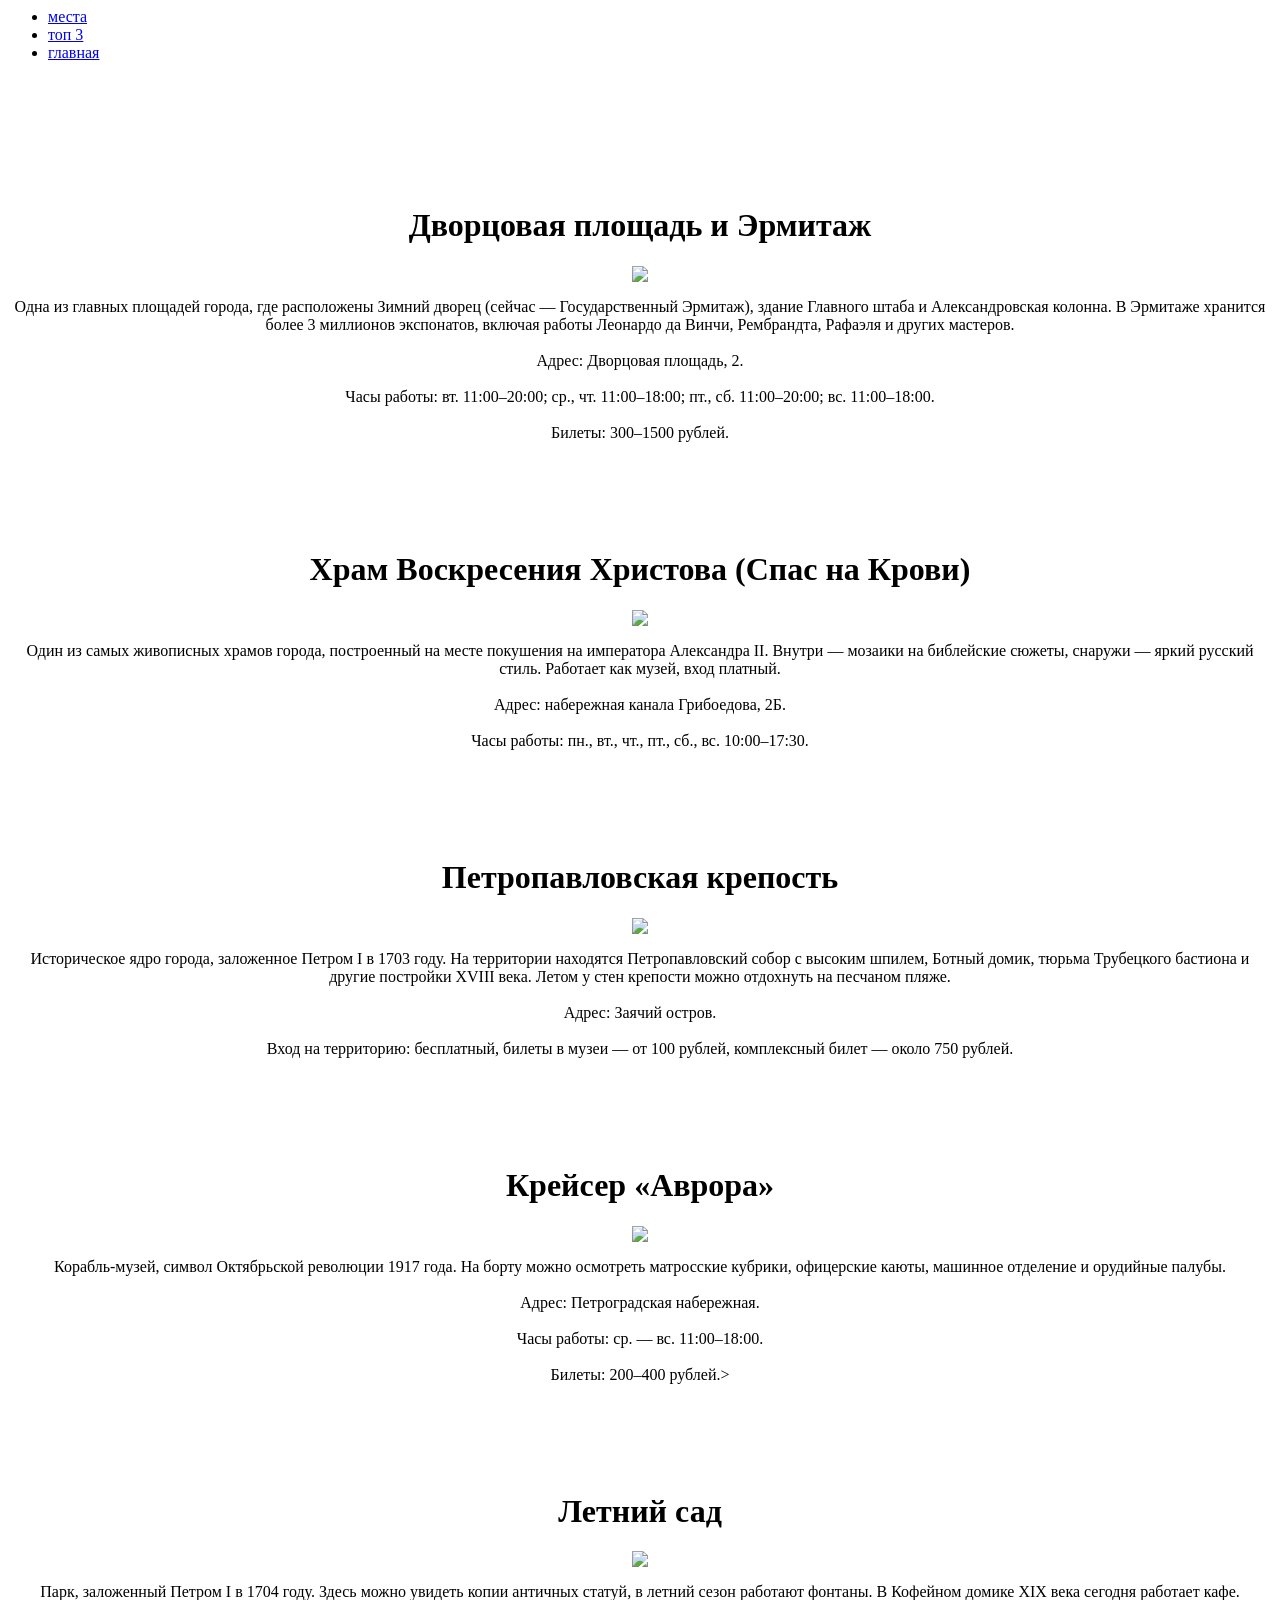
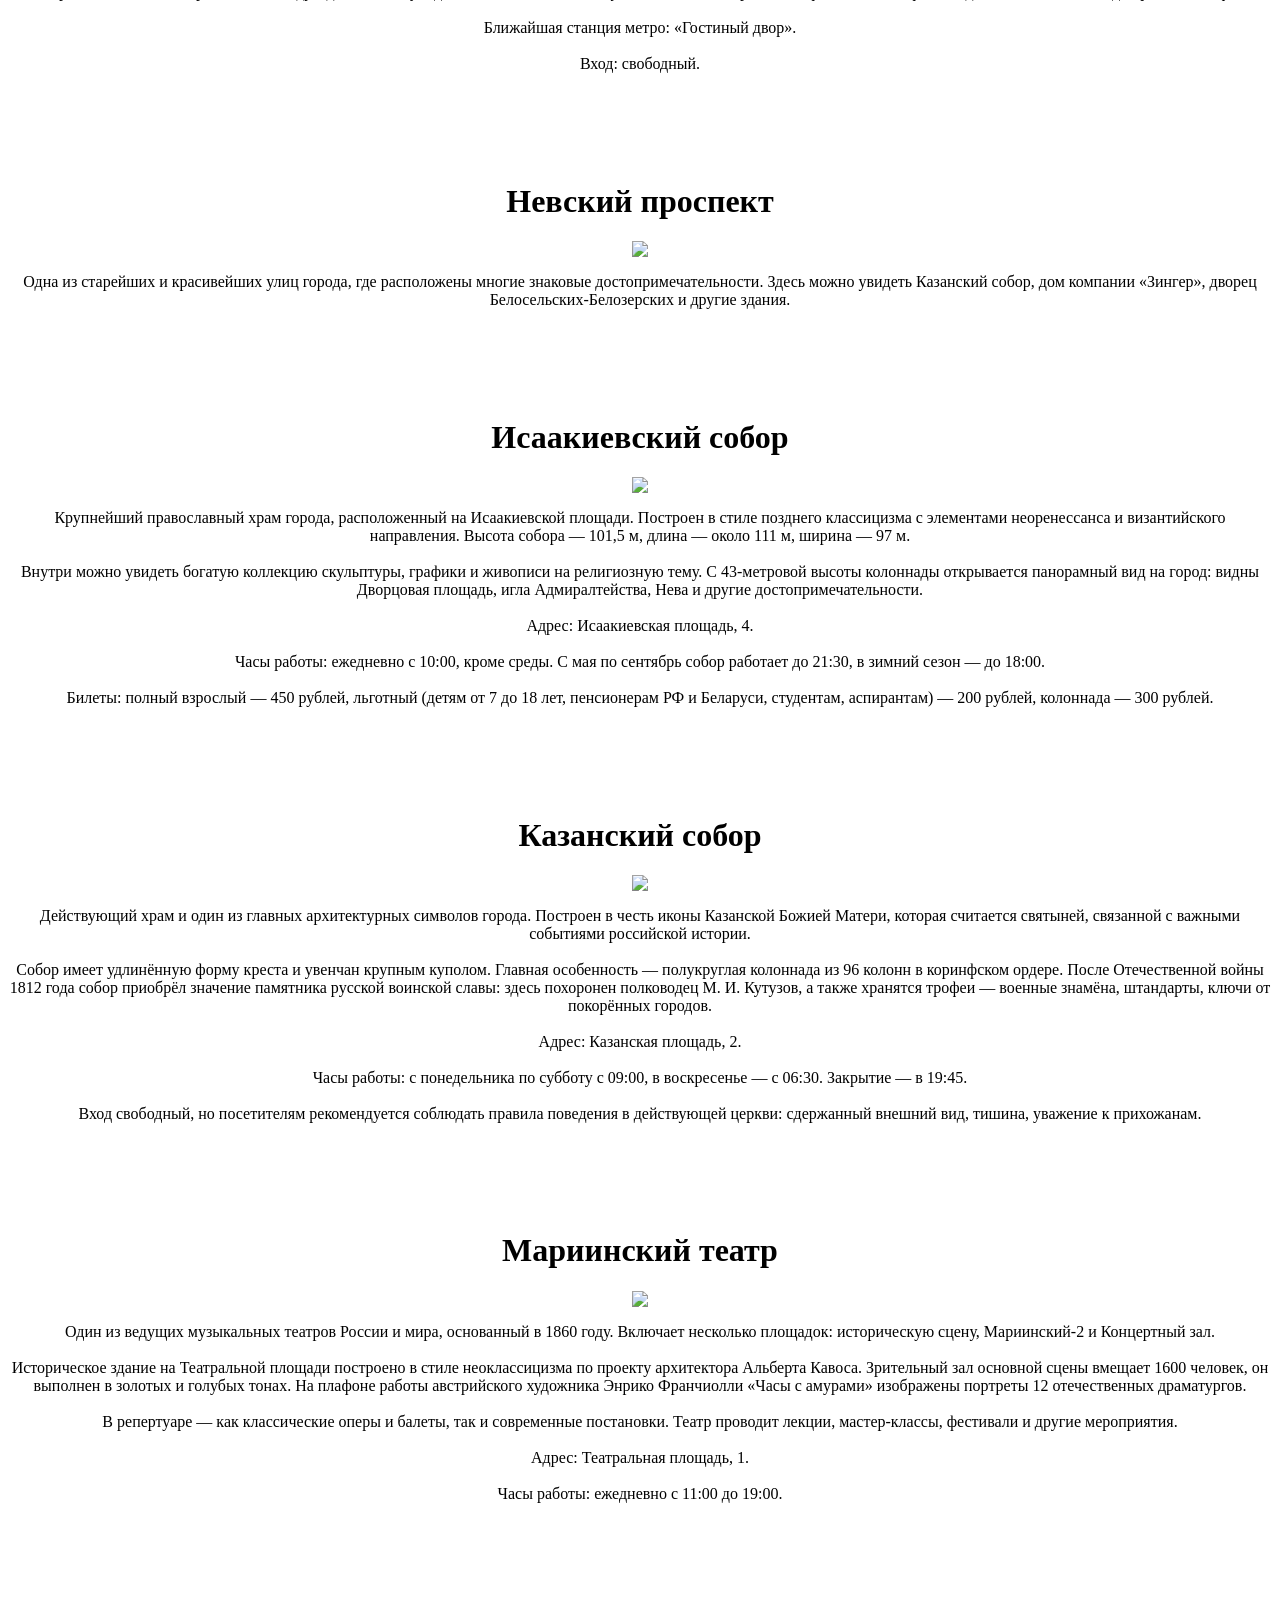
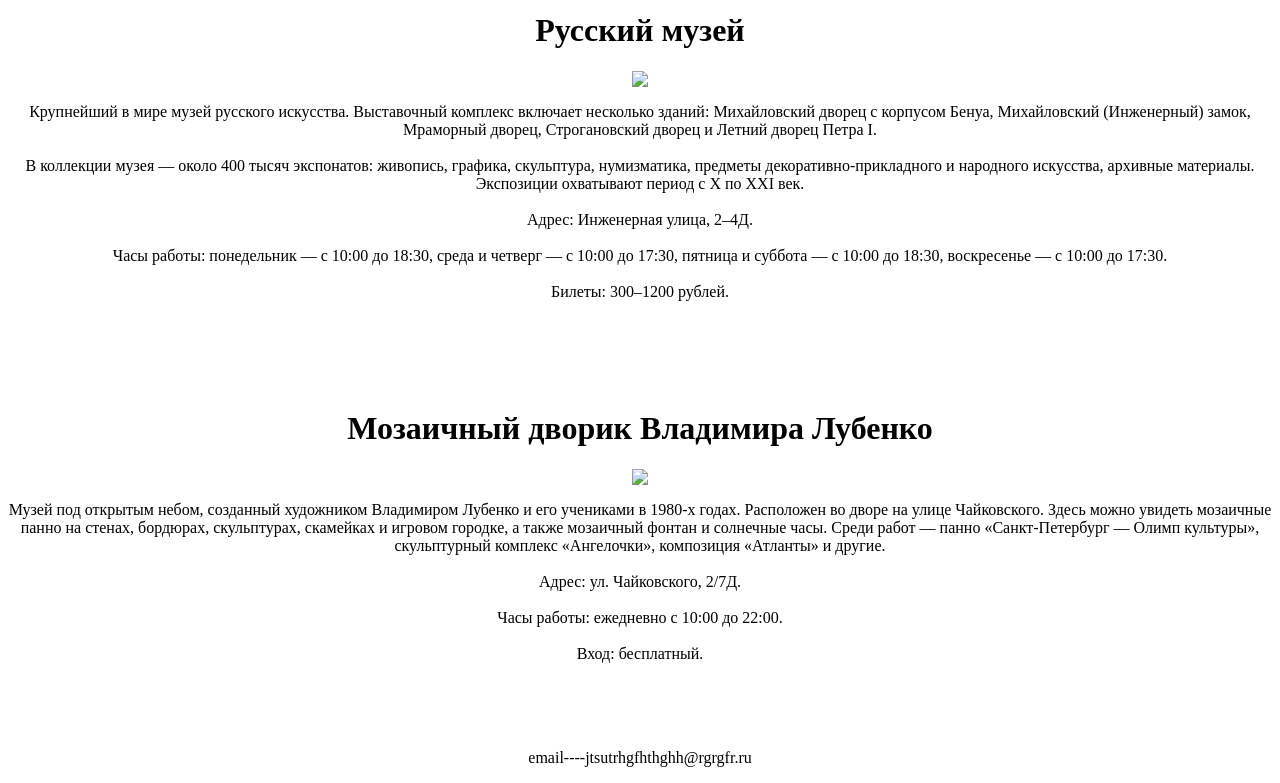
==== mesta.html @ 7e867e31 "Create mesta.html" ====
<html lang="en">
<head>
  <link rel="preconnect" href="https://fonts.googleapis.com">
<link rel="preconnect" href="https://fonts.gstatic.com" crossorigin>
<link href="https://fonts.googleapis.com/css2?family=Oswald:wght@200..700&display=swap" rel="stylesheet">
  <meta charset="UTF-8">
  <meta http-equiv="X-UA-Compatible" content="IE=edge">
  <meta name="viewport" content="width=device-width, initial-scale=1.0">
  <title>Document</title>
</head>
<body>
  <header>
 <nav>
    <ul>
      <li><a href="#1234567">места</a></li>
      <li><a href="#12345678">топ 3</a></li>
      <li><a href="#123456789">главная</a></li>
    </ul>
  </nav>
    </header>
  <br><br><br><br><br><br>
  <center>
  <div class="aaa">
  <h1>Дворцовая площадь и Эрмитаж</h1>
  <img src="https://avatars.mds.yandex.net/get-vh/16146899/2a0000019a11497158e96fe53c627d180d50/smart_crop_500x500">
   <p>Одна из главных площадей города, где расположены Зимний дворец (сейчас — Государственный Эрмитаж), здание Главного штаба и Александровская колонна. В Эрмитаже хранится более 3 миллионов экспонатов, включая работы Леонардо да Винчи, Рембрандта, Рафаэля и других мастеров. 
<br><br>

Адрес: Дворцовая площадь, 2.
<br><br>
Часы работы: вт. 11:00–20:00; ср., чт. 11:00–18:00; пт., сб. 11:00–20:00; вс. 11:00–18:00.
<br><br>
Билеты: 300–1500 рублей.</p>
    </div>
    <br><br><br><br>
    <div class="aaa">
  <h1>Храм Воскресения Христова (Спас на Крови)</h1>
  <img src="https://avatars.mds.yandex.net/get-altay/1784518/2a0000016ae2f78731b524093bd893f0ffcd/XXXL">
  <p>Один из самых живописных храмов города, построенный на месте покушения на императора Александра II. Внутри — мозаики на библейские сюжеты, снаружи — яркий русский стиль. Работает как музей, вход платный. 
<br><br>
Адрес: набережная канала Грибоедова, 2Б.
<br><br>
Часы работы: пн., вт., чт., пт., сб., вс. 10:00–17:30.</p>
      </div>
     <br><br><br><br>
      <div class="aaa">
  <h1>Петропавловская крепость</h1>
  <img src="https://yastatic.net/naydex/yandex-search/1uSm70D29/f3b08aeduKE/A4Vdn3wAOWelu6DDhtgEGVTb-mDguUdjFNIWgannG7u4EELQZ943YMK4zcmfIMEZxJ1xaoce3QHBQWQZ2OXiF8LBTo5uxa6ydLz1wYYZRJ4Diz4n9jhQJYRFFQUqsdn7OopYGHqXOT8YMlIWAbIUzsVJtvhW2hIbw">
  <p>Историческое ядро города, заложенное Петром I в 1703 году. На территории находятся Петропавловский собор с высоким шпилем, Ботный домик, тюрьма Трубецкого бастиона и другие постройки XVIII века. Летом у стен крепости можно отдохнуть на песчаном пляже. 
<br><br>
Адрес: Заячий остров. 
<br><br>
Вход на территорию: бесплатный, билеты в музеи — от 100 рублей, комплексный билет — около 750 рублей. </p>
        </div>
     <br><br><br><br>
        <div class="aaa">
  <h1>Крейсер «Аврора»</h1>
  <img src="https://avatars.mds.yandex.net/get-altay/402558/2a0000015ffd751deab05e70d4ed03cd6525/XXXL">
  <p>Корабль-музей, символ Октябрьской революции 1917 года. На борту можно осмотреть матросские кубрики, офицерские каюты, машинное отделение и орудийные палубы. 
<br><br>
Адрес: Петроградская набережная.
<br><br>
Часы работы: ср. — вс. 11:00–18:00.
<br><br>
Билеты: 200–400 рублей.></p>
          </div>
     <br><br><br><br>
          <div class="aaa">
  <h1>Летний сад</h1>
  <img src="https://yastatic.net/naydex/yandex-search/1uSm70D29/f3b08aeduKE/A4Vdn3wAOWelu6DDhtgEGVTb-mDguUdjFNIX1ymmWvq4UYPEZop34QFtG4kKtcDZUghxfsZeHECBVXFZG-Q3VVfUzo6txa7w9Xw1wYYZRJ4Diz4n9jhQJYRFFQUqsdn7OopYGHqXOT8YMlIWAbIUzsVJtvhW2hIbw">
  <p>Парк, заложенный Петром I в 1704 году. Здесь можно увидеть копии античных статуй, в летний сезон работают фонтаны. В Кофейном домике XIX века сегодня работает кафе. 
<br><br>
Ближайшая станция метро: «Гостиный двор». 
<br><br>
Вход: свободный. </p>
            </div>
     <br><br><br><br>
  <div class="aaa">
   <h1>Невский проспект</h1>
  <img src="https://yastatic.net/naydex/yandex-search/1uSm70D29/f3b08aeduKE/A4Vdn3wAOWelu6DDhtgEGVTb-mDguUdjFNIAVainjm4v0cKE5oo2dYDuTlzftVXZUUllvobLnEEWQ6RNG7B3FBfVTo7sxm9y9bx1wYYZRJ4Diz4n9jhQJYRFFQUqsdn7OopYGHqXOT8YMlIWAbIUzsVJtvhW2hIbw">
  <p>Одна из старейших и красивейших улиц города, где расположены многие знаковые достопримечательности. Здесь можно увидеть Казанский собор, дом компании «Зингер», дворец Белосельских-Белозерских и другие здания.</p>
    </div>
     <br><br><br><br>
 <div class="aaa">
   <h1>Исаакиевский собор</h1>
  <img src="https://avatars.mds.yandex.net/get-altay/492546/2a0000015e53320283200bf5224667d93b33/XXXL">
  <p>Крупнейший православный храм города, расположенный на Исаакиевской площади. Построен в стиле позднего классицизма с элементами неоренессанса и византийского направления. Высота собора — 101,5 м, длина — около 111 м, ширина — 97 м. 
<br><br>
Внутри можно увидеть богатую коллекцию скульптуры, графики и живописи на религиозную тему. С 43-метровой высоты колоннады открывается панорамный вид на город: видны Дворцовая площадь, игла Адмиралтейства, Нева и другие достопримечательности. 
<br><br>
Адрес: Исаакиевская площадь, 4. 
<br><br>
Часы работы: ежедневно с 10:00, кроме среды. С мая по сентябрь собор работает до 21:30, в зимний сезон — до 18:00. 
<br><br>
Билеты: полный взрослый — 450 рублей, льготный (детям от 7 до 18 лет, пенсионерам РФ и Беларуси, студентам, аспирантам) — 200 рублей, колоннада — 300 рублей.</p>
   </div>
     <br><br><br><br>
  <div class="aaa">
   <h1>Казанский собор</h1>
  <img src="https://avatars.mds.yandex.net/get-altay/6409878/2a00000188f4767112219fe89622367e6f04/XXXL">
  <p>Действующий храм и один из главных архитектурных символов города. Построен в честь иконы Казанской Божией Матери, которая считается святыней, связанной с важными событиями российской истории. 
<br><br>
Собор имеет удлинённую форму креста и увенчан крупным куполом. Главная особенность — полукруглая колоннада из 96 колонн в коринфском ордере. После Отечественной войны 1812 года собор приобрёл значение памятника русской воинской славы: здесь похоронен полководец М. И. Кутузов, а также хранятся трофеи — военные знамёна, штандарты, ключи от покорённых городов. 
<br><br>
Адрес: Казанская площадь, 2. 
<br><br>
Часы работы: с понедельника по субботу с 09:00, в воскресенье — с 06:30. Закрытие — в 19:45. 
<br><br>
Вход свободный, но посетителям рекомендуется соблюдать правила поведения в действующей церкви: сдержанный внешний вид, тишина, уважение к прихожанам. </p>
    </div>
     <br><br><br><br>
  <div class="aaa">
   <h1>Мариинский театр</h1>
  <img src="https://avatars.mds.yandex.net/get-altay/372953/2a0000015e53341e68ed23d895db2a427a83/XXXL">
  <p>Один из ведущих музыкальных театров России и мира, основанный в 1860 году. Включает несколько площадок: историческую сцену, Мариинский-2 и Концертный зал. 
<br><br>
Историческое здание на Театральной площади построено в стиле неоклассицизма по проекту архитектора Альберта Кавоса. Зрительный зал основной сцены вмещает 1600 человек, он выполнен в золотых и голубых тонах. На плафоне работы австрийского художника Энрико Франчиолли «Часы с амурами» изображены портреты 12 отечественных драматургов. 
<br><br>
В репертуаре — как классические оперы и балеты, так и современные постановки. Театр проводит лекции, мастер-классы, фестивали и другие мероприятия. 
<br><br>
Адрес: Театральная площадь, 1. 
<br><br>
Часы работы: ежедневно с 11:00 до 19:00.</p>
    </div>
     <br><br><br><br>
  <div class="aaa">
   <h1>Русский музей</h1>
  <img src="https://avatars.mds.yandex.net/get-altay/200322/2a0000015b1689084e2575c9e6f9ec5f60b4/XXXL">
  <p>Крупнейший в мире музей русского искусства. Выставочный комплекс включает несколько зданий: Михайловский дворец с корпусом Бенуа, Михайловский (Инженерный) замок, Мраморный дворец, Строгановский дворец и Летний дворец Петра I. 
<br><br>
В коллекции музея — около 400 тысяч экспонатов: живопись, графика, скульптура, нумизматика, предметы декоративно-прикладного и народного искусства, архивные материалы. Экспозиции охватывают период с X по XXI век. 
<br><br>
Адрес: Инженерная улица, 2–4Д.
<br><br>
Часы работы: понедельник — с 10:00 до 18:30, среда и четверг — с 10:00 до 17:30, пятница и суббота — с 10:00 до 18:30, воскресенье — с 10:00 до 17:30.
<br><br>
Билеты: 300–1200 рублей.</p>
    </div>
     <br><br><br><br>
  <div class="aaa">
   <h1>Мозаичный дворик Владимира Лубенко</h1>
  <img src="https://avatars.mds.yandex.net/get-altay/11471993/2a0000018f33ef08148840acb86ba97034eb/XXXL">
  <p>Музей под открытым небом, созданный художником Владимиром Лубенко и его учениками в 1980-х годах. Расположен во дворе на улице Чайковского. Здесь можно увидеть мозаичные панно на стенах, бордюрах, скульптурах, скамейках и игровом городке, а также мозаичный фонтан и солнечные часы. Среди работ — панно «Санкт-Петербург — Олимп культуры», скульптурный комплекс «Ангелочки», композиция «Атланты» и другие. 
<br><br>
Адрес: ул. Чайковского, 2/7Д.
<br><br>
Часы работы: ежедневно с 10:00 до 22:00.
<br><br>
Вход: бесплатный.</p>
       </div>
    <br><br><br> 
<div class="aaab">
 <p>email----jtsutrhgfhthghh@rgrgfr.ru</p> 
  </div>
  </center>
</body>
</html>
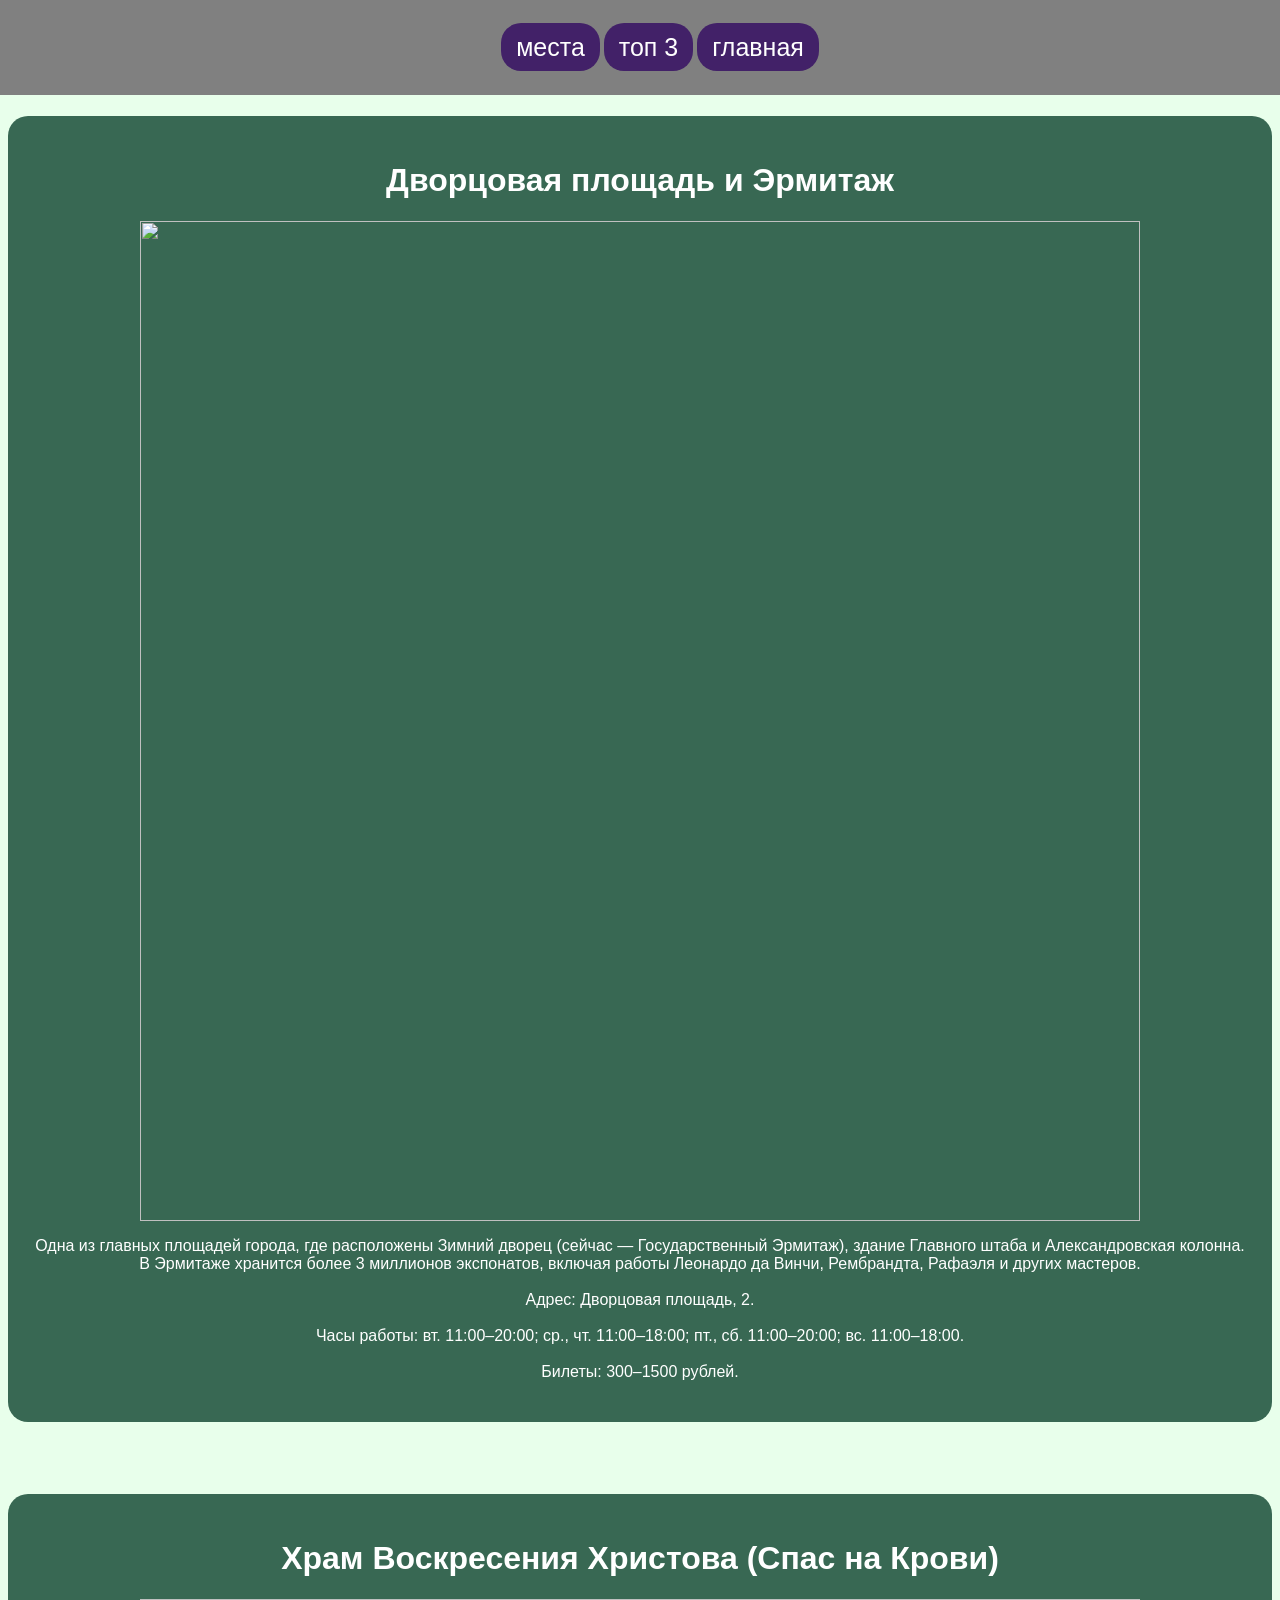
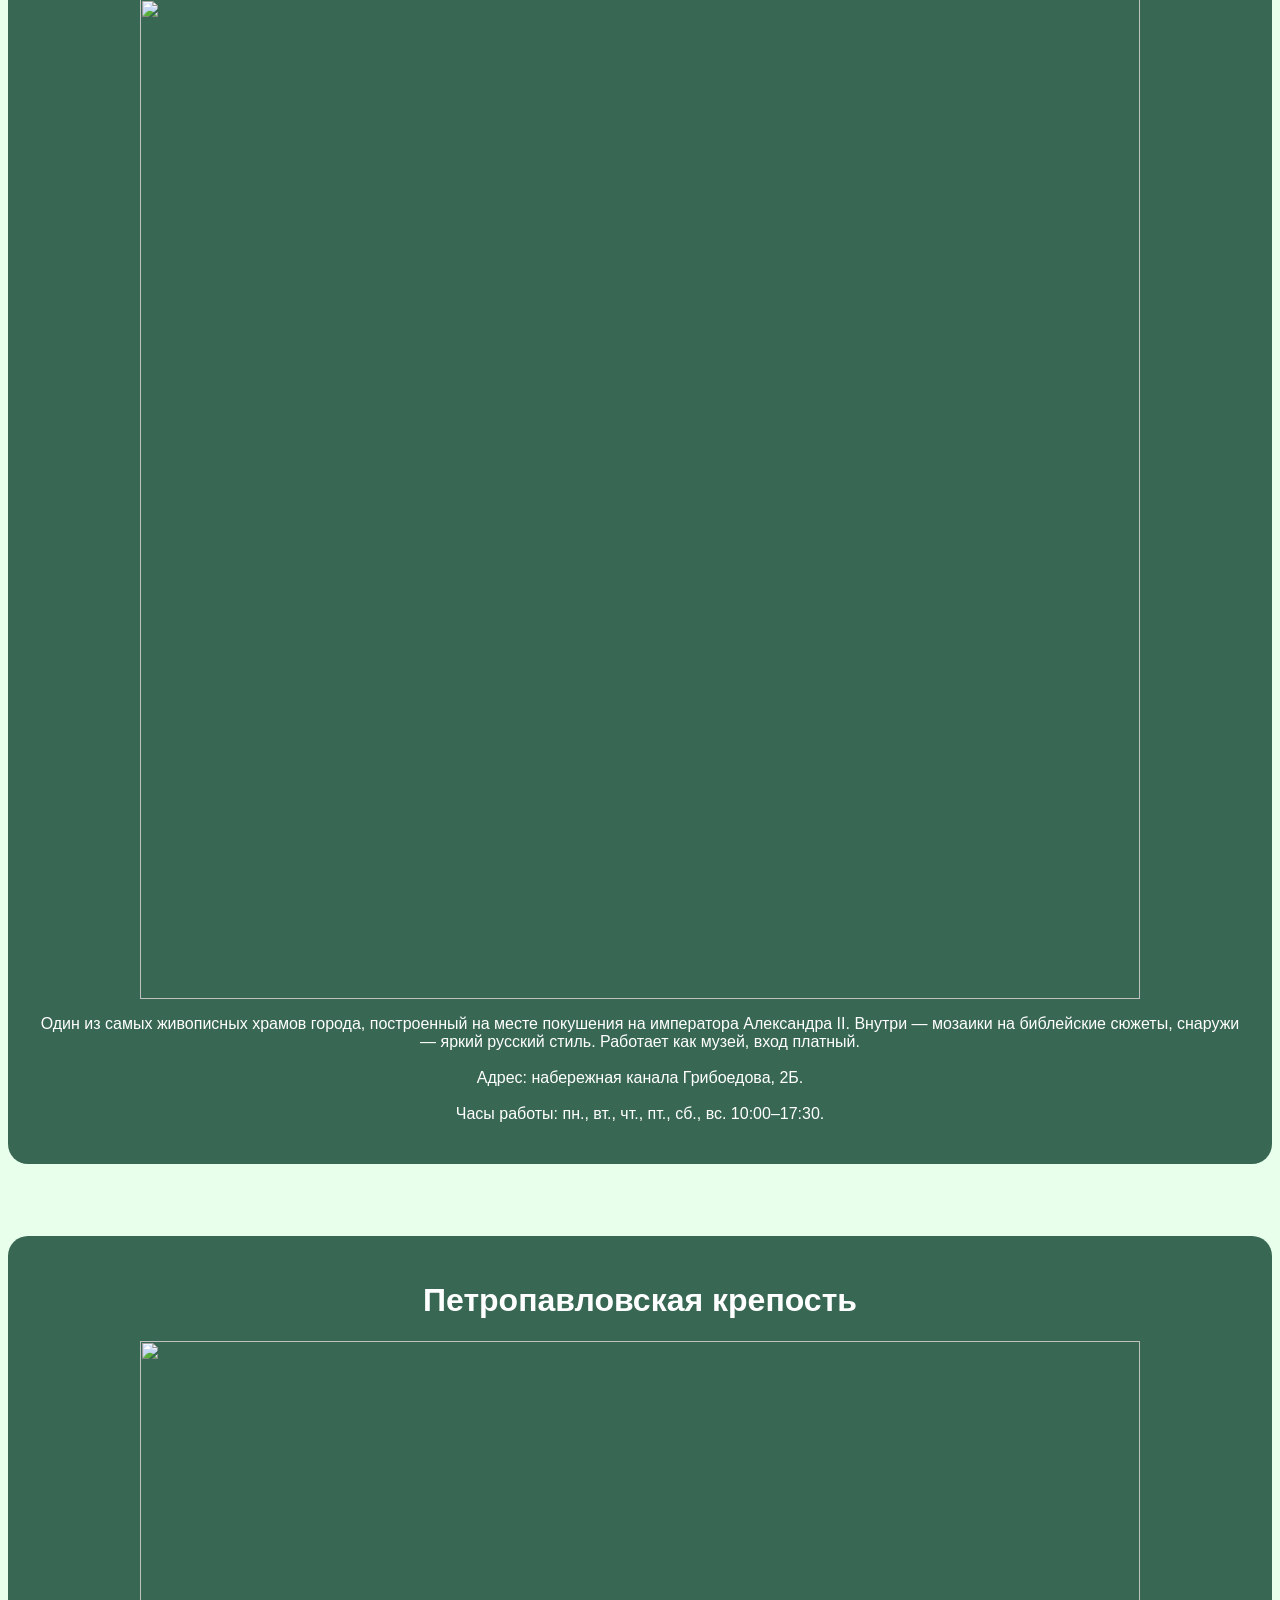
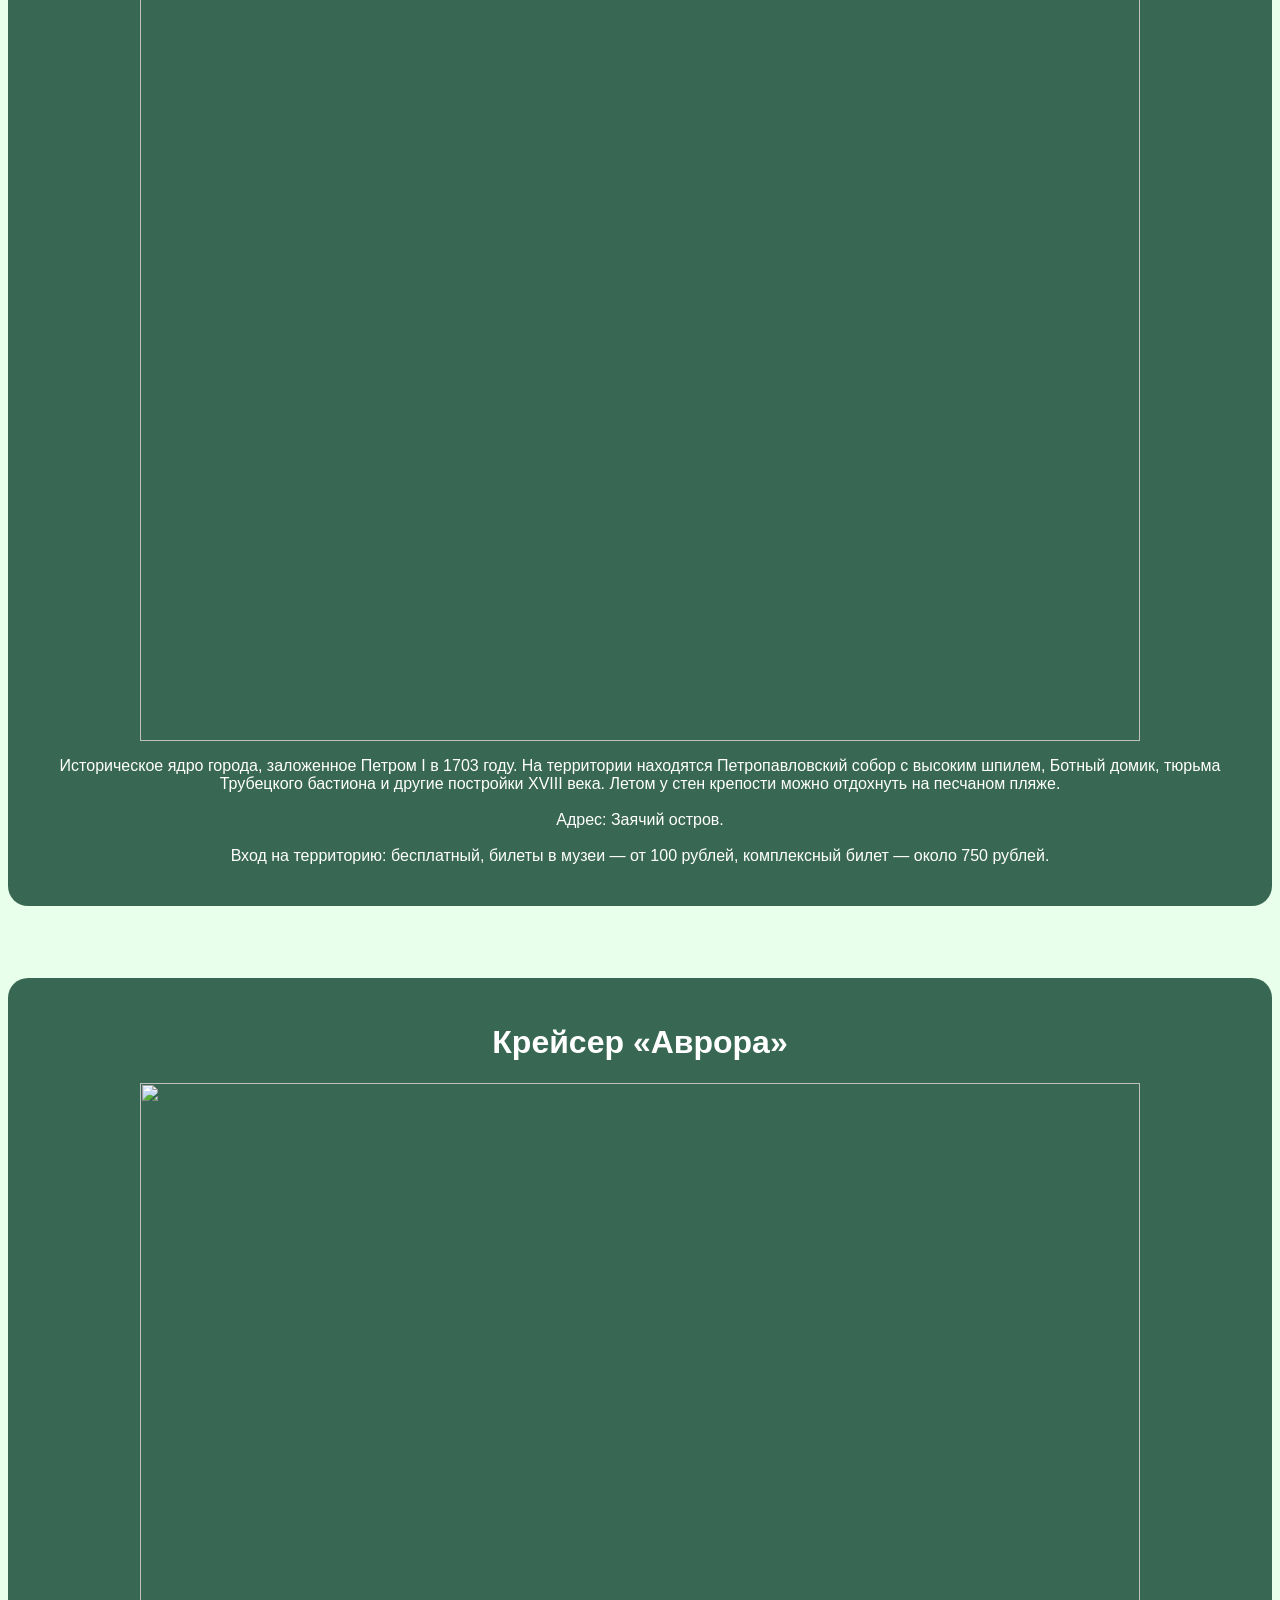
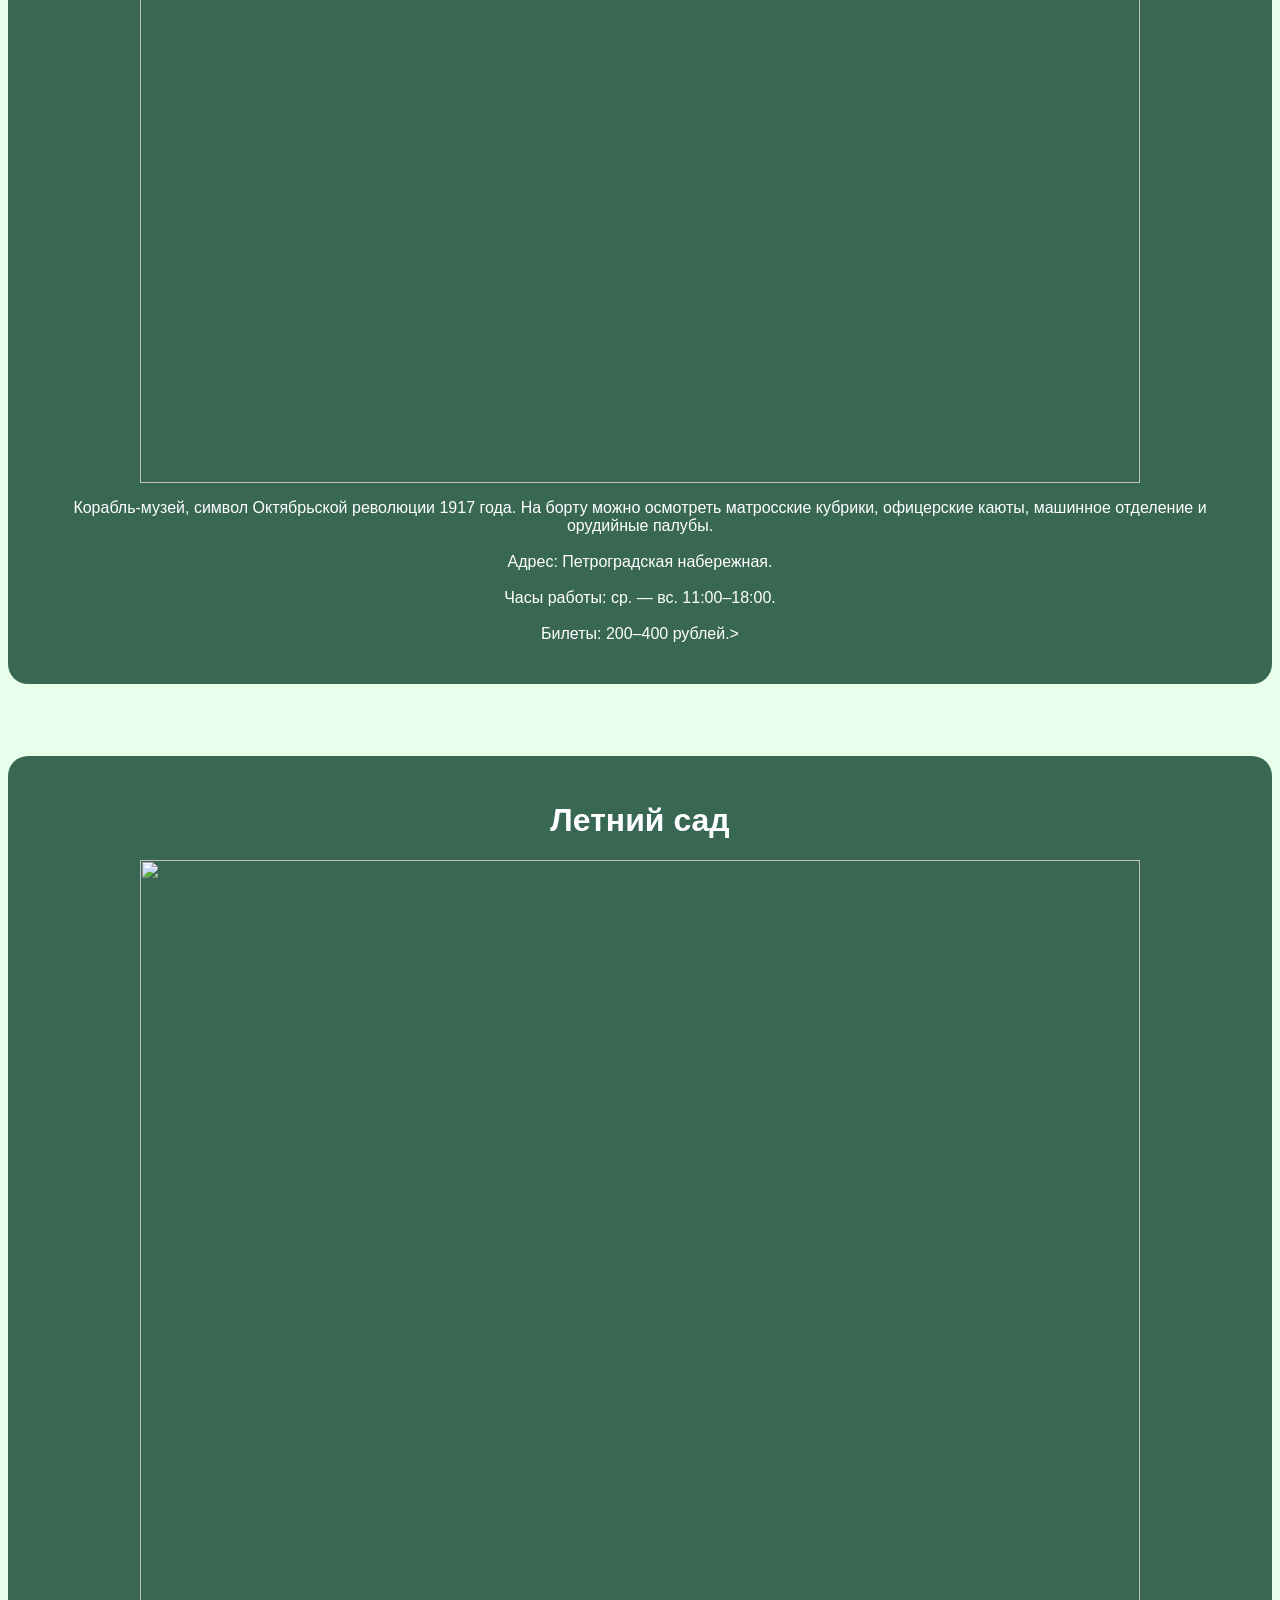
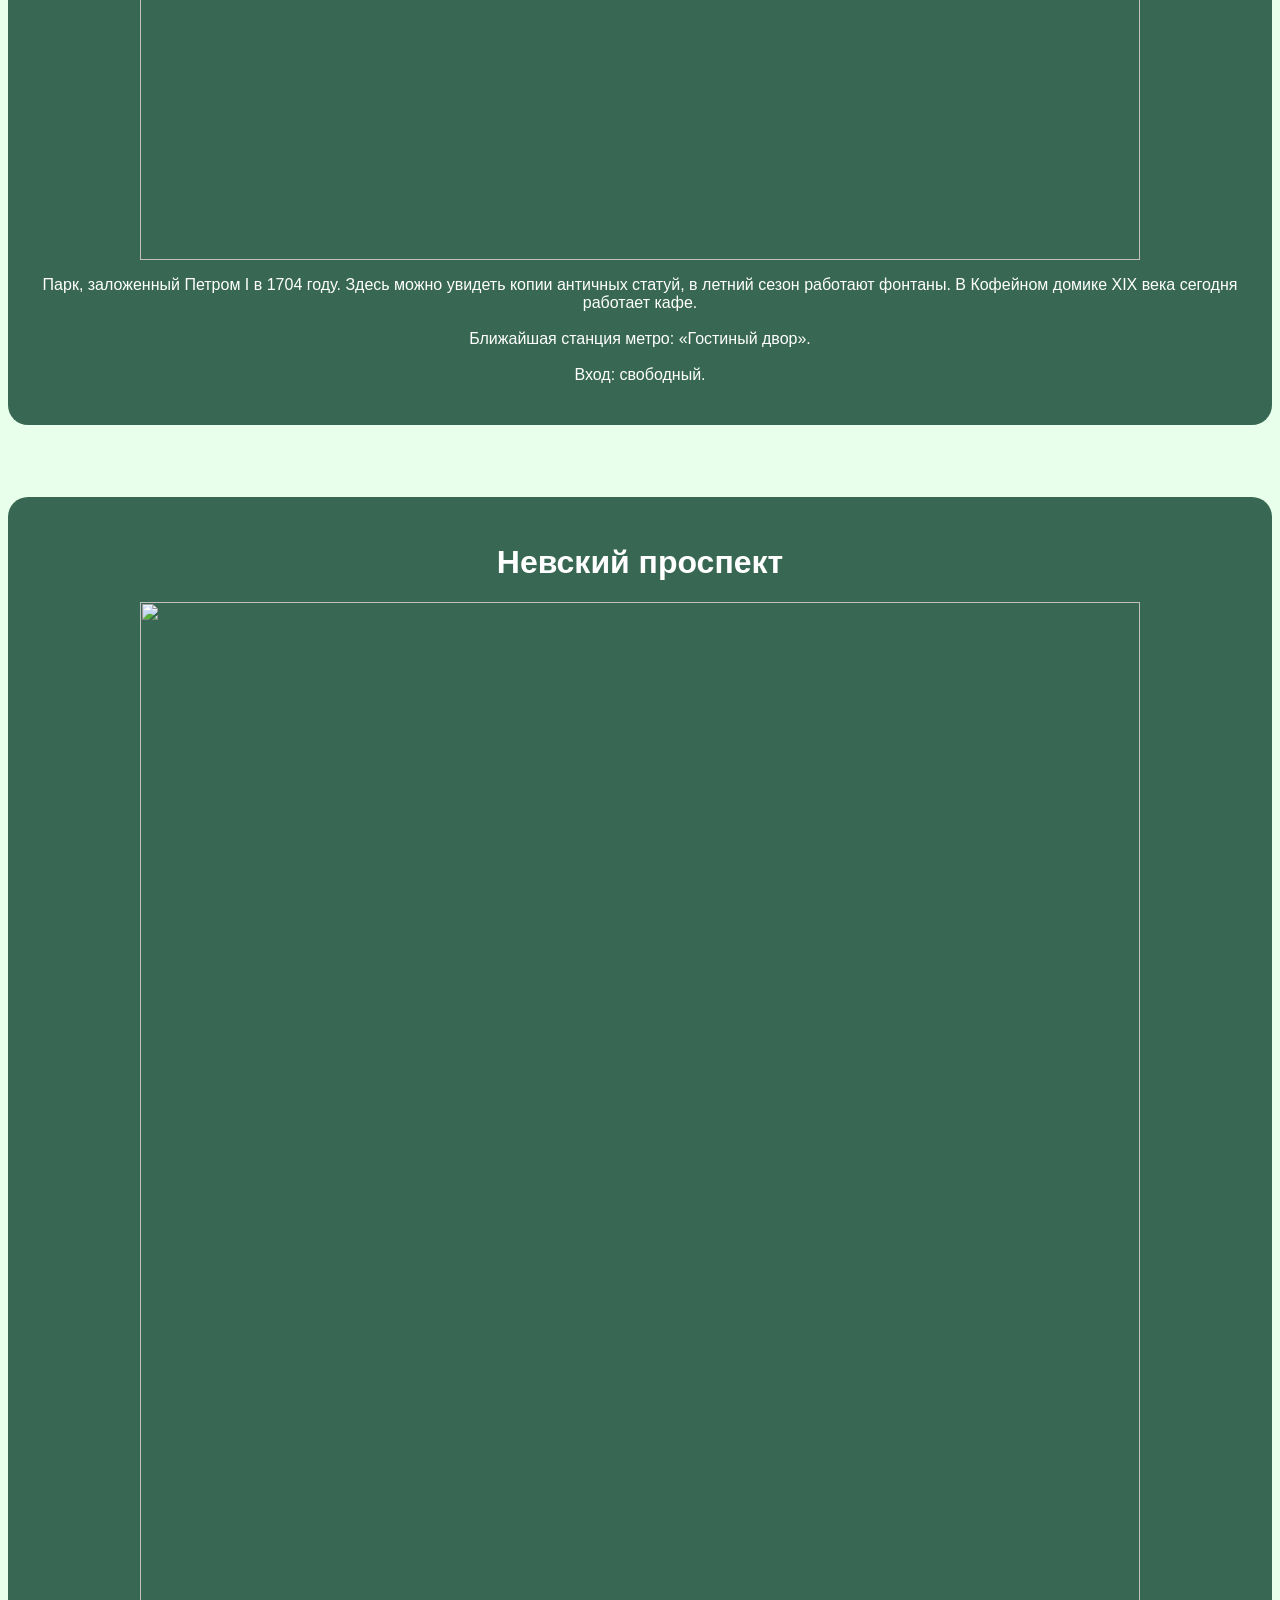
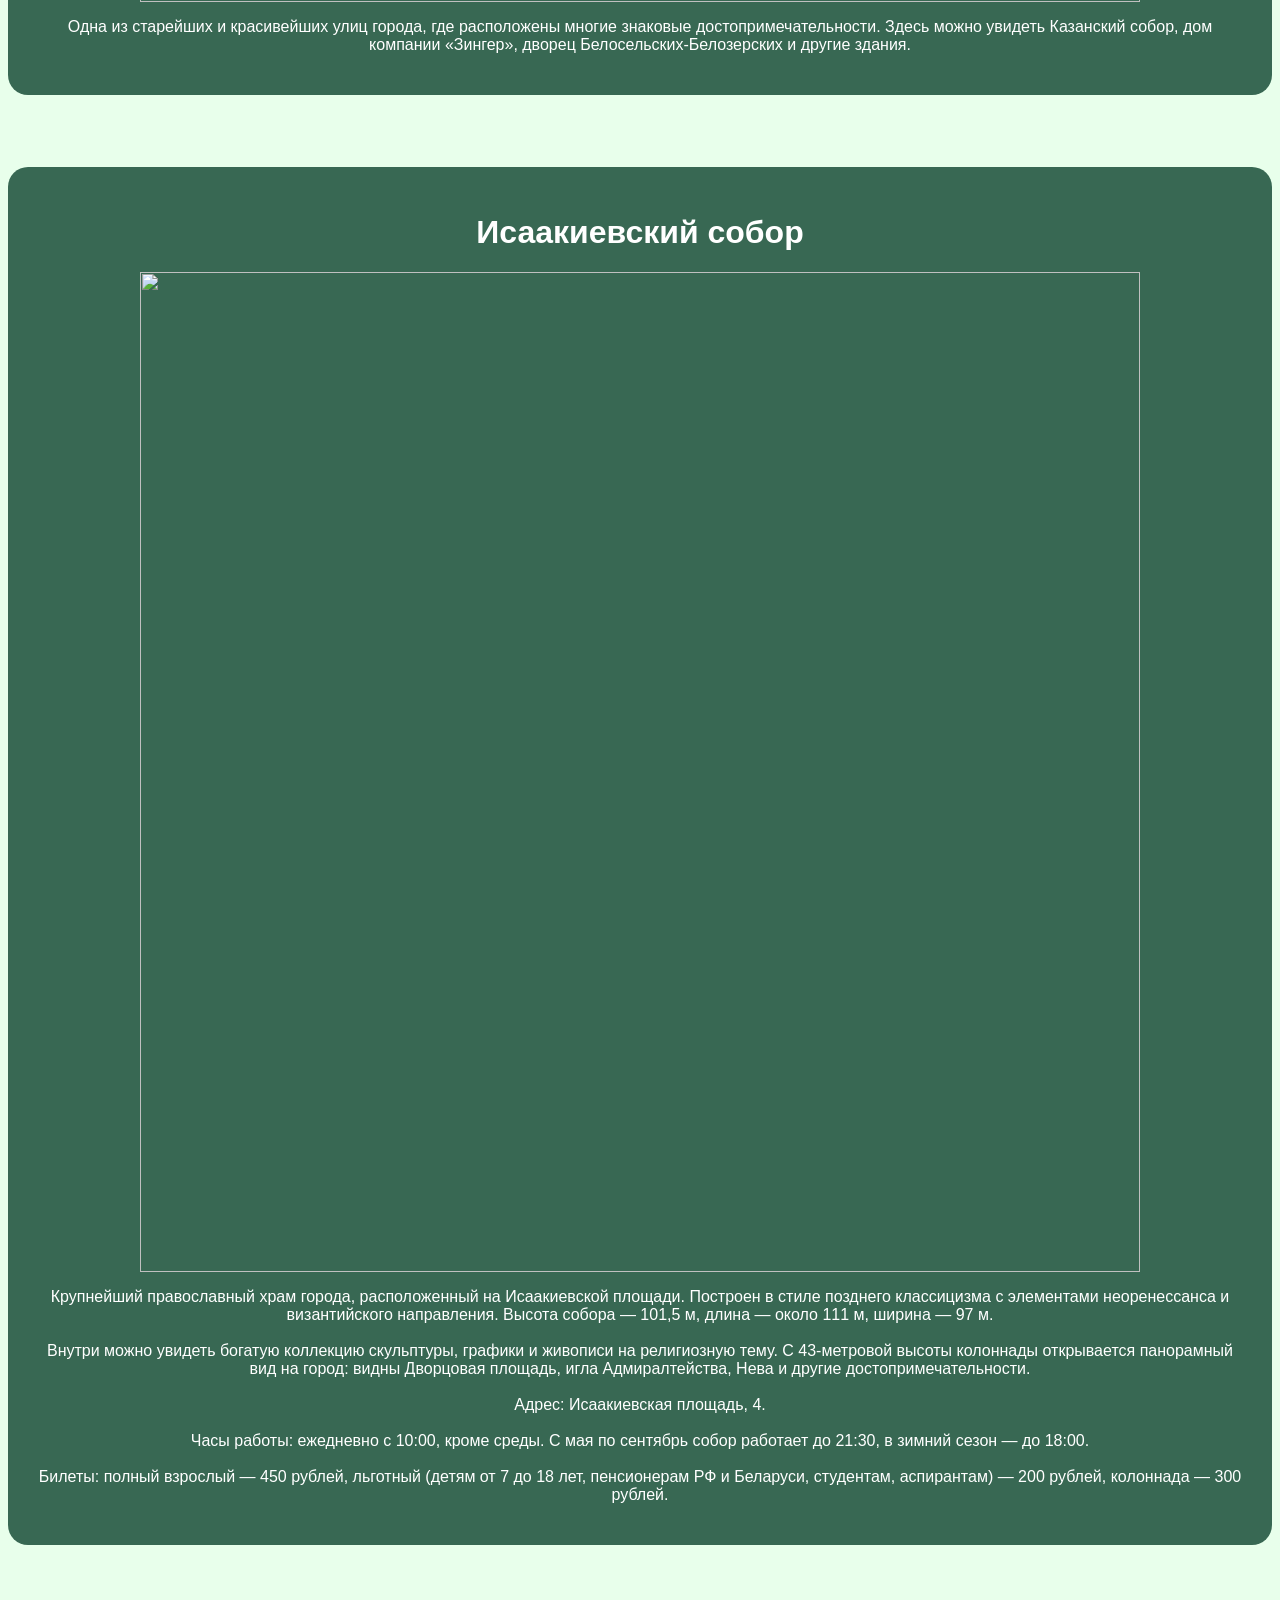
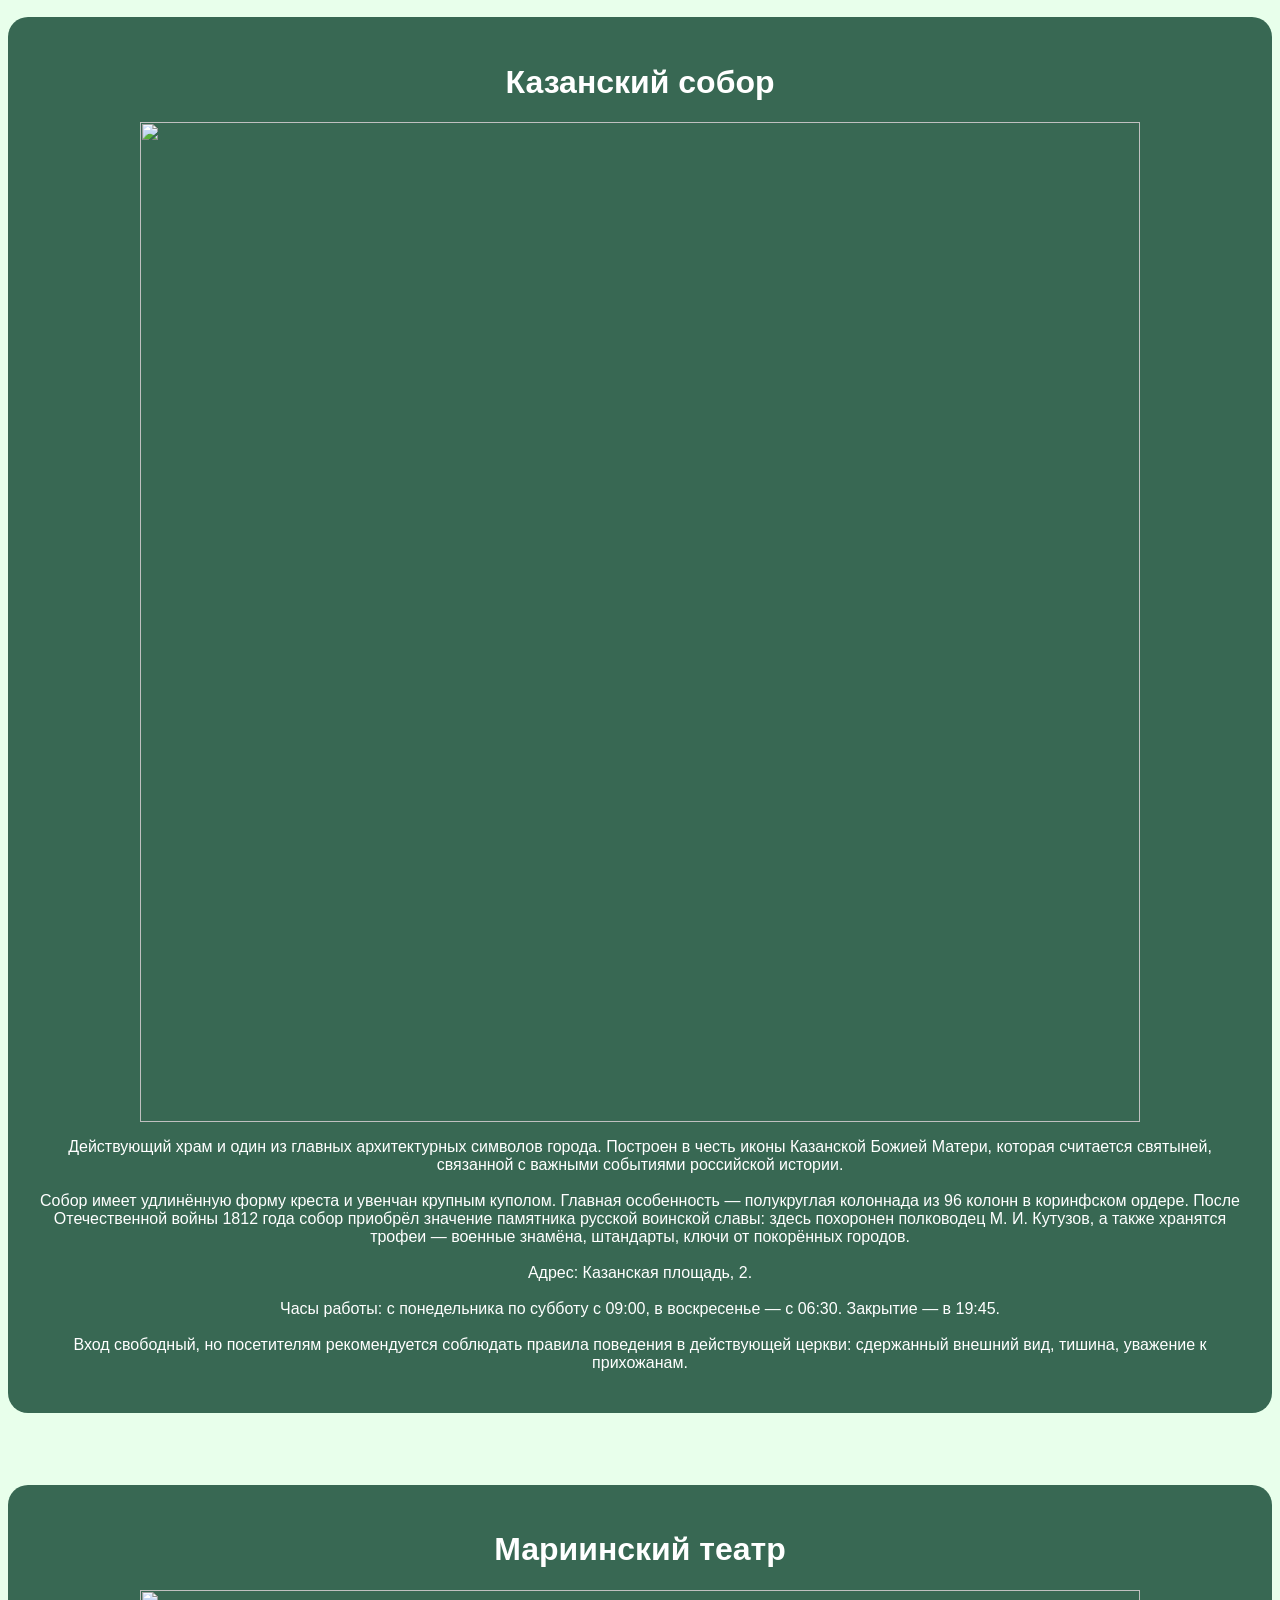
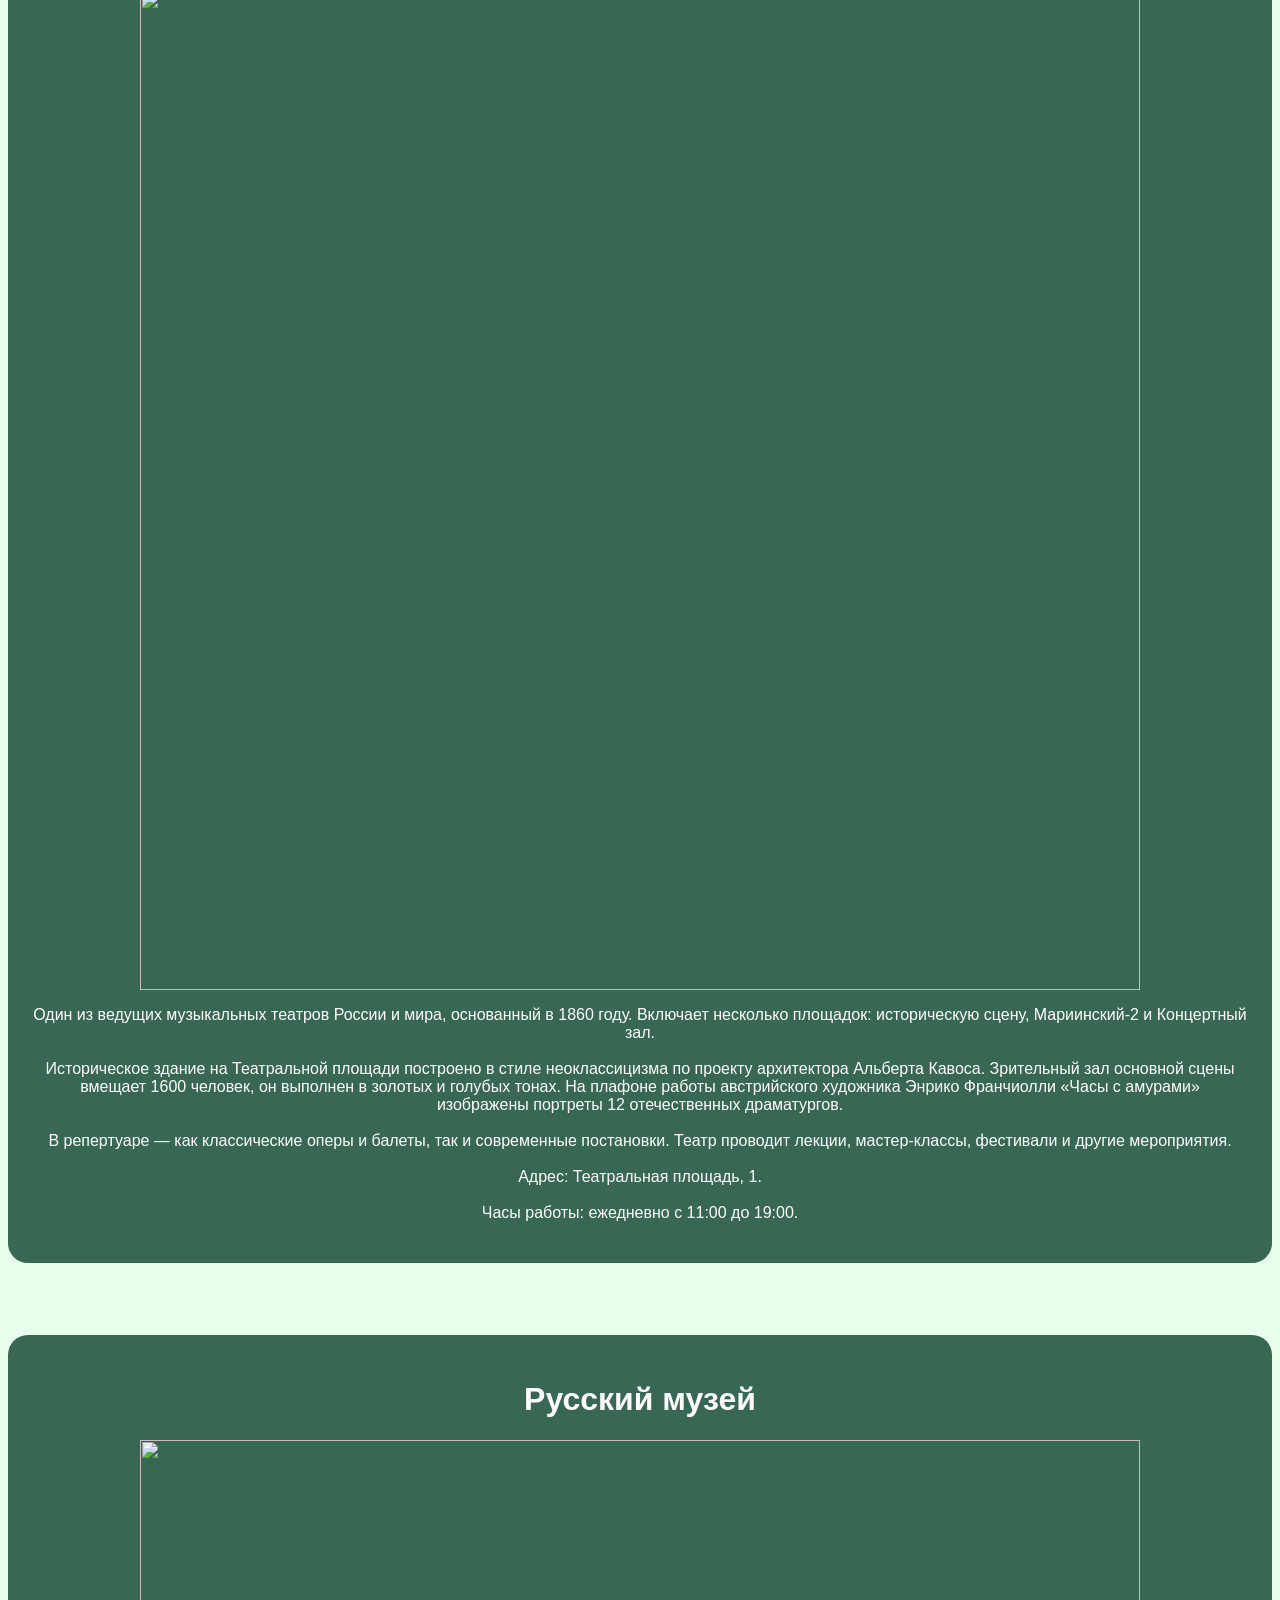
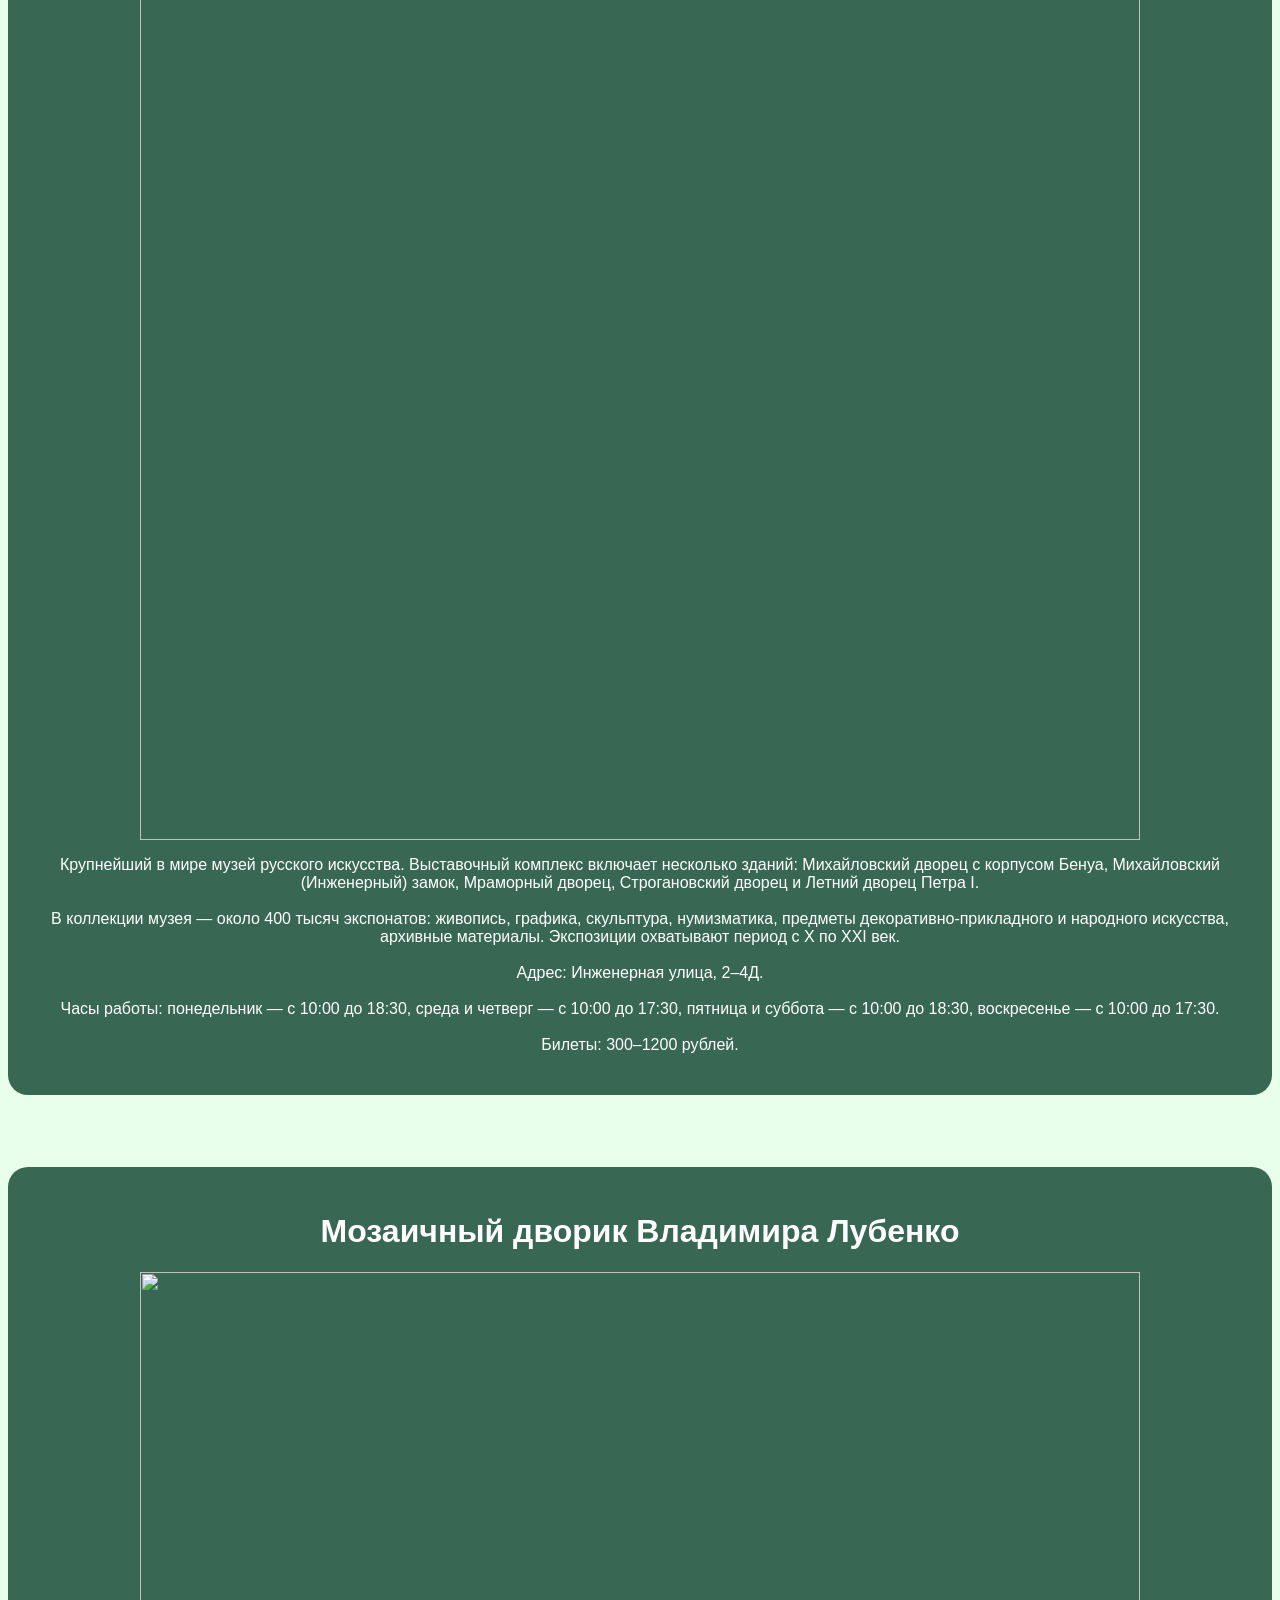
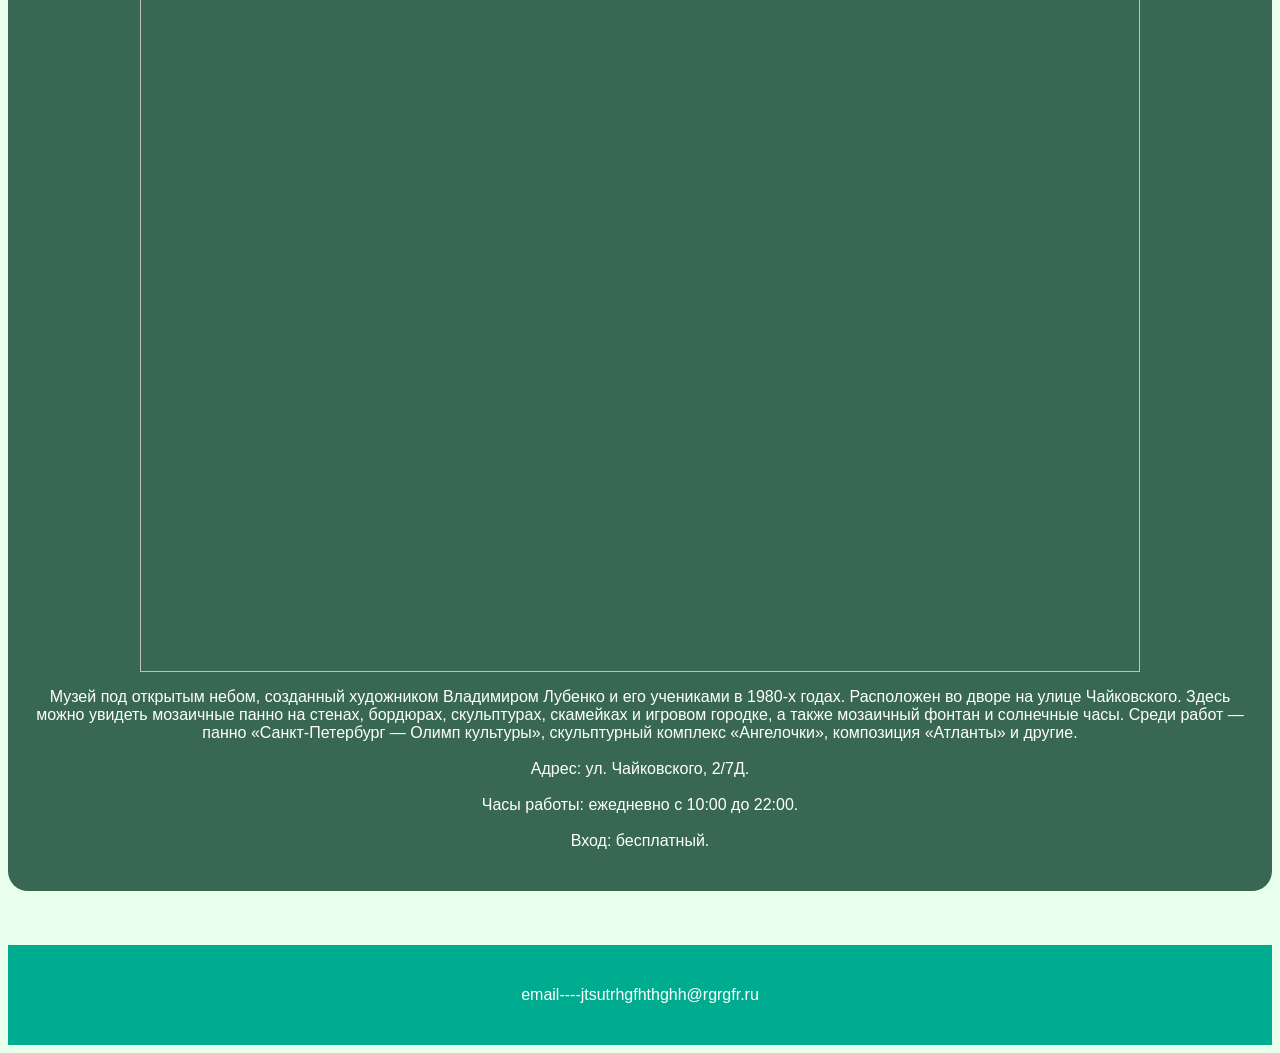
==== commit 163cfab3: "Update mesta.html" ====
--- a/mesta.html
+++ b/mesta.html
@@ -5,6 +5,7 @@
 <link href="https://fonts.googleapis.com/css2?family=Oswald:wght@200..700&display=swap" rel="stylesheet">
   <meta charset="UTF-8">
   <meta http-equiv="X-UA-Compatible" content="IE=edge">
+      <link rel="stylesheet" href="mesta.css">
   <meta name="viewport" content="width=device-width, initial-scale=1.0">
   <title>Document</title>
 </head>
--- a/mesta.css
+++ b/mesta.css
@@ -0,0 +1,58 @@
+ul{
+  list-style-type: none;
+}
+li{
+  display: inline;
+}
+nav {
+
+  display: flex;
+  justify-content: center;
+  gap: 50px;
+  margin-bottom: 30px;
+  padding: 17px;
+}
+a {
+  text-decoration: none;
+  color: white;
+  background-color: #422168 ;
+  padding: 10px 15px;
+  border-radius: 20px;
+transition: color 1s ease;
+  font-size: 25px;
+}
+a:hover{
+ color:red; 
+  background-color: white ; 
+}
+header{
+  background-color:gray;
+  width: 100%;
+  height: 95px;
+  position: fixed;
+  top: 0;
+  left: 0;
+}
+body{
+  background-color:#E8FFEB;
+}
+.aaa{
+  background-color:#386853;
+  padding:25px;
+   border-radius: 20px;
+  color:white;
+}
+p,h1,a {
+  font-family: "Oswald", sans-serif;
+  font-optical-sizing: auto;
+  font-weight: <weight>;
+  font-style: normal;
+}
+img{
+    width: 1000px;
+}
+.aaab{
+  background-color:#00AC8F;
+  padding:25px;
+  color:white;
+}
